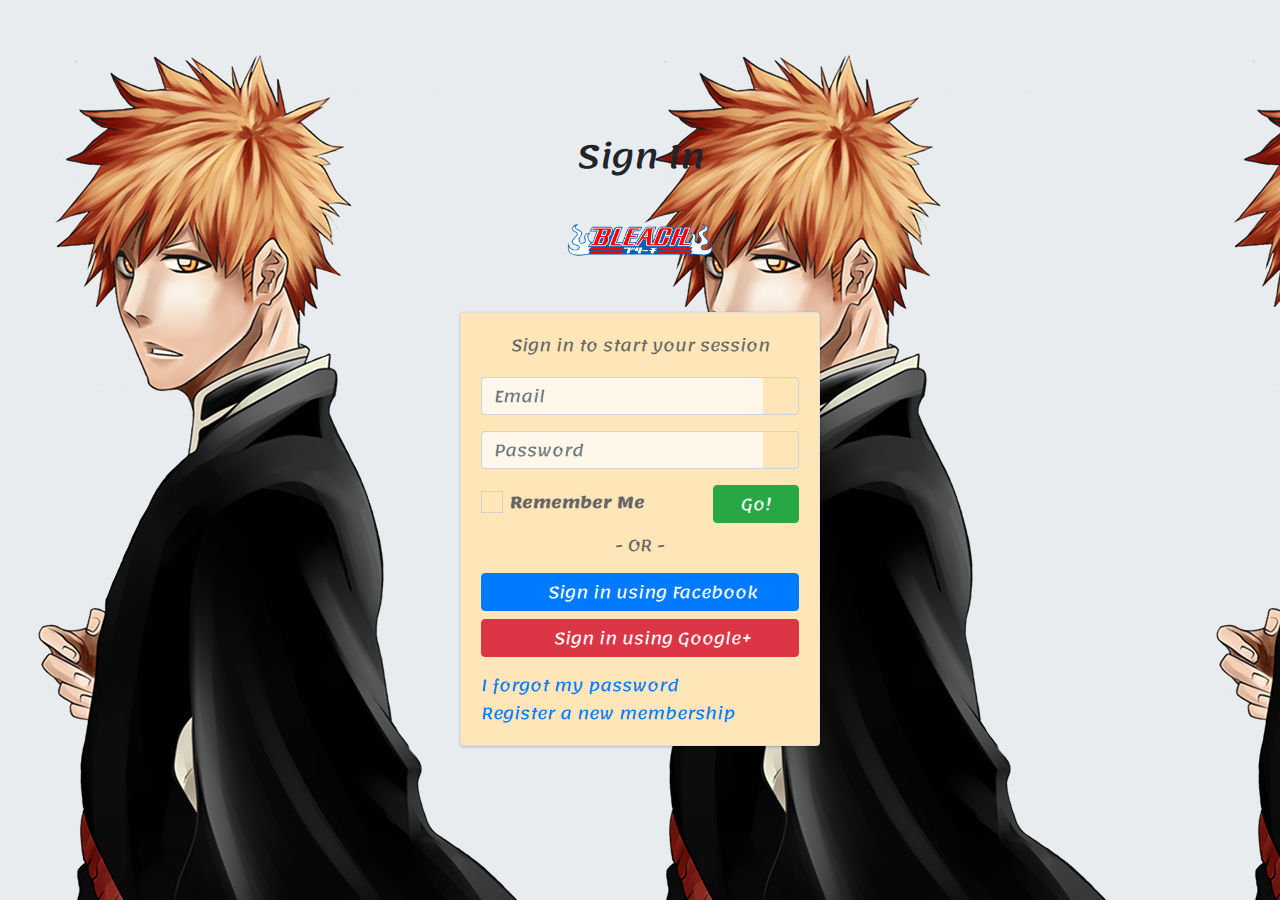
==== public/index.html @ 497ecf7f "Enter" ====
<!DOCTYPE html>
<html lang="en">

<head>
  <meta charset="utf-8">
  <meta name="viewport" content="width=device-width, initial-scale=1">
  <title>Sign In</title>
  <!-- Font Awesome -->
  <link rel="stylesheet" href="css/all.min.css">
  <!-- icheck bootstrap -->
  <link rel="stylesheet" href="css/icheck-bootstrap.min.css">
  <!-- Theme style -->
  <link rel="stylesheet" href="css/adminlte.min.css">
  <link rel="stylesheet" href="https://stackpath.bootstrapcdn.com/bootstrap/4.5.2/css/bootstrap.min.css"
    integrity="sha384-JcKb8q3iqJ61gNV9KGb8thSsNjpSL0n8PARn9HuZOnIxN0hoP+VmmDGMN5t9UJ0Z" crossorigin="anonymous">
  <link rel="stylesheet" href="https://stackpath.bootstrapcdn.com/bootstrap/4.5.0/css/bootstrap.min.css"
    integrity="sha384-9aIt2nRpC12Uk9gS9baDl411NQApFmC26EwAOH8WgZl5MYYxFfc+NcPb1dKGj7Sk" crossorigin="anonymous">
  <!--font awesome-->
  <link href="https://fonts.googleapis.com/css2?family=Lemonada:wght@400;500;600&display=swap" rel="stylesheet">
  <link rel="stylesheet" href="https://use.fontawesome.com/releases/v5.14.0/css/all.css"
    integrity="sha384-HzLeBuhoNPvSl5KYnjx0BT+WB0QEEqLprO+NBkkk5gbc67FTaL7XIGa2w1L0Xbgc" crossorigin="anonymous">
  <link rel="stylesheet" href="css/css.css">
</head>

<body class="hold-transition login-page " style="background-image: url(images/bleach.png);">
  <div class="login-box">
    <form action="Profile.html" method="GET">
      <div class="login-logo">
        <h2>Sign In</h2>
        <img src="images/headbleach.png" alt="" srcset=""
          class="bd-placeholder-img bd-placeholder-img-lg featurette-image img-fluid mx-auto" width="150" height="100"
          reserveAspectRatio="xMidYMid slice" focusable="false" role="img" aria-label="Placeholder: 100x150">
      </div>
      <!-- /.login-logo -->
      <div class="card ">
        <div class="card-body login-card-body" style="background-color:rgb(255, 230, 184) ;">
          <p class="login-box-msg">Sign in to start your session</p>

          <form action="index.html" method="post">
            <div class="input-group mb-3">
              <input type="email" class="form-control" placeholder="Email"
                style="background-color:rgb(255, 248, 234) ;">
              <div class="input-group-append">
                <div class="input-group-text">
                  <span class="fas fa-envelope"></span>
                </div>
              </div>
            </div>
            <div class="input-group mb-3">
              <input type="password" class="form-control" placeholder="Password"
                style="background-color:rgb(255, 248, 234) ;">
              <div class="input-group-append">
                <div class="input-group-text">
                  <span class="fas fa-lock"></span>
                </div>
              </div>
            </div>
            <div class="row">
              <div class="col-8">
                <div class="icheck-primary">
                  <input type="checkbox" id="remember">
                  <label for="remember">
                    Remember Me
                  </label>
                </div>
              </div>
              <!-- /.col -->
              <div class="col-4">
                <a href="profile.html">
                <button type="submit" class="btn btn-success btn-block">Go!</button>
              </a>
              </div>
              <!-- /.col -->
            </div>
          </form>

          <div class="social-auth-links text-center mb-3">
            <p>- OR -</p>
            <a href="#" class="btn btn-block btn-primary">
              <i class="fab fa-facebook mr-2"></i> Sign in using Facebook
            </a>
            <a href="#" class="btn btn-block btn-danger">
              <i class="fab fa-google-plus mr-2"></i> Sign in using Google+
            </a>
          </div>
          <!-- /.social-auth-links -->

          <p class="mb-1">
            <a href="">I forgot my password</a>
          </p>
          <p class="mb-0">
            <a href="" class="text-center">Register a new membership</a>
          </p>
        </div>
      </div>
  </div>
  <!-- /.login-box -->

  <!-- jQuery -->
  <script src="js/jquery.min.js"></script>
  <!-- Bootstrap 4 -->
  <script src="js/bootstrap.bundle.min.js"></script>
  <!-- AdminLTE App -->
  <script src="js/adminlte.min.js"></script>
  <script src="https://code.jquery.com/jquery-3.5.1.slim.min.js"
    integrity="sha384-DfXdz2htPH0lsSSs5nCTpuj/zy4C+OGpamoFVy38MVBnE+IbbVYUew+OrCXaRkfj"
    crossorigin="anonymous"></script>
  <script src="https://cdn.jsdelivr.net/npm/popper.js@1.16.1/dist/umd/popper.min.js"
    integrity="sha384-9/reFTGAW83EW2RDu2S0VKaIzap3H66lZH81PoYlFhbGU+6BZp6G7niu735Sk7lN"
    crossorigin="anonymous"></script>
  <script src="https://stackpath.bootstrapcdn.com/bootstrap/4.5.2/js/bootstrap.min.js"
    integrity="sha384-B4gt1jrGC7Jh4AgTPSdUtOBvfO8shuf57BaghqFfPlYxofvL8/KUEfYiJOMMV+rV"
    crossorigin="anonymous"></script>
</body>

</html>
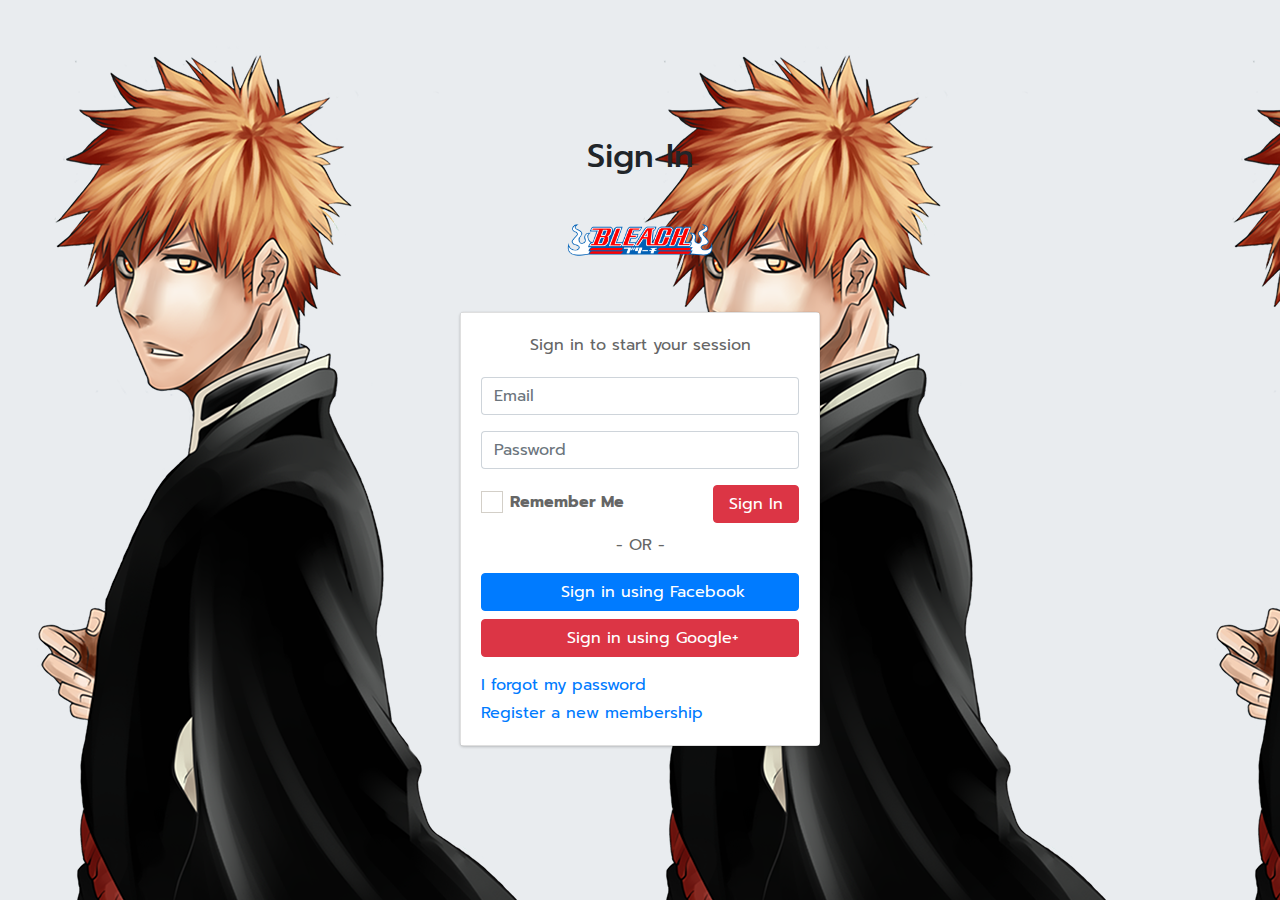
==== commit a4768756: "push" ====
--- a/public/index.html
+++ b/public/index.html
@@ -16,7 +16,7 @@
   <link rel="stylesheet" href="https://stackpath.bootstrapcdn.com/bootstrap/4.5.0/css/bootstrap.min.css"
     integrity="sha384-9aIt2nRpC12Uk9gS9baDl411NQApFmC26EwAOH8WgZl5MYYxFfc+NcPb1dKGj7Sk" crossorigin="anonymous">
   <!--font awesome-->
-  <link href="https://fonts.googleapis.com/css2?family=Lemonada:wght@400;500;600&display=swap" rel="stylesheet">
+  <link href="https://fonts.googleapis.com/css2?family=Prompt:ital,wght@0,300;0,400;1,300&display=swap" rel="stylesheet">
   <link rel="stylesheet" href="https://use.fontawesome.com/releases/v5.14.0/css/all.css"
     integrity="sha384-HzLeBuhoNPvSl5KYnjx0BT+WB0QEEqLprO+NBkkk5gbc67FTaL7XIGa2w1L0Xbgc" crossorigin="anonymous">
   <link rel="stylesheet" href="css/css.css">
@@ -33,13 +33,13 @@
       </div>
       <!-- /.login-logo -->
       <div class="card ">
-        <div class="card-body login-card-body" style="background-color:rgb(255, 230, 184) ;">
+        <div class="card-body login-card-body" style="background-color:rgb(255, 255, 255) ;">
           <p class="login-box-msg">Sign in to start your session</p>
 
-          <form action="index.html" method="post">
+          <form action="Profile.html" method="post">
             <div class="input-group mb-3">
               <input type="email" class="form-control" placeholder="Email"
-                style="background-color:rgb(255, 248, 234) ;">
+                style="background-color:rgb(255, 255, 255) ;">
               <div class="input-group-append">
                 <div class="input-group-text">
                   <span class="fas fa-envelope"></span>
@@ -48,7 +48,7 @@
             </div>
             <div class="input-group mb-3">
               <input type="password" class="form-control" placeholder="Password"
-                style="background-color:rgb(255, 248, 234) ;">
+                style="background-color:rgb(255, 255, 255) ;">
               <div class="input-group-append">
                 <div class="input-group-text">
                   <span class="fas fa-lock"></span>
@@ -66,8 +66,8 @@
               </div>
               <!-- /.col -->
               <div class="col-4">
-                <a href="profile.html">
-                <button type="submit" class="btn btn-success btn-block">Go!</button>
+                <a href="Profile.html">
+                <button type="submit" class="btn btn-danger btn-block">Sign In</button>
               </a>
               </div>
               <!-- /.col -->
--- a/public/css/css.css
+++ b/public/css/css.css
@@ -1,5 +1,5 @@
 body {
-    font-family: 'Lemonada', cursive;
+    font-family: 'Prompt', sans-serif;
     background-attachment: fixed;
     background-repeat: no-repeat;
     background-position: 50% 0%;
